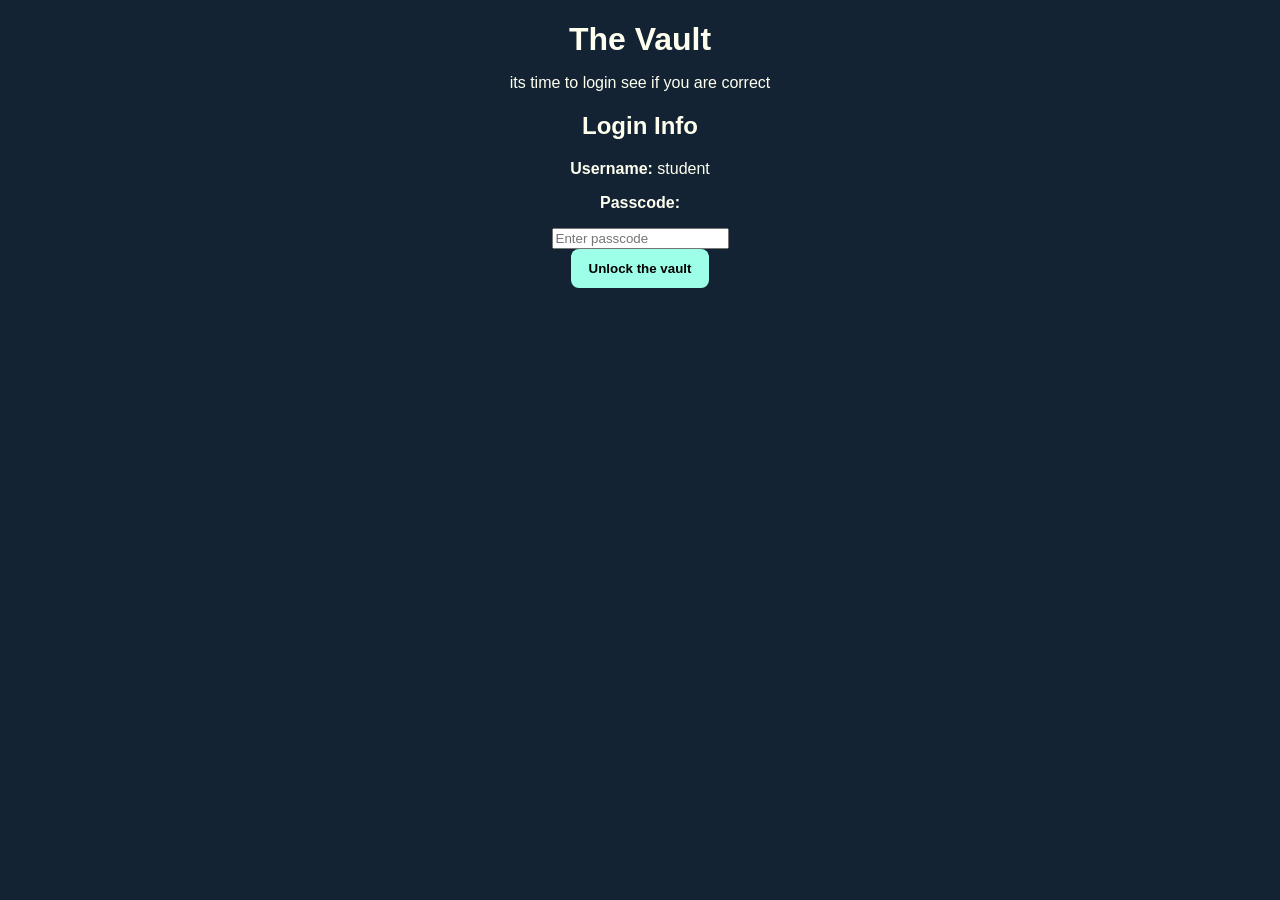
==== login.html @ 5edc5700 "worked on setup of page" ====
<!DOCTYPE html>
<html lang="en">
    <head>
        <meta charset="UTF-8">
        <meta name="viewport" content="width=device-width, initial-scale=1.0">

    <title> Login </title>
    <link rel="stylesheet" href="style.css">

    </head>

<body>
    <h1> The Vault </h1>

<p> its time to login see if you are correct </p>

<h2> Login Info </h2>

<p> 
    <strong> Username: </strong> student
</p>

<p> 
    <strong> Passcode: </strong>
</p>

<input
    type="password"
    id="passcode"
    placeholder="Enter passcode">

<br>

<button> 
    Unlock the vault
</button>

<script src="script.js"></script>
</body>
</html>
---- style.css ----
body {
    margin: 0;
    font-family: Arial, Helvetica, sans-serif;
    background-color: #132333;
    color: ivory;
    text-align: center;
}

header {
    text-align: center;
    padding: 60px;
    background-color: #132333;
}

h1 {
    text-align: center;
    margin-bottom: 10px;
    color: ivory;
}

main {
    width: 85%;
    max-width: 900px;
    margin: 40px auto;
}

a {
    display: inline-block;
    background-color: #bdfff0;
    color: #142434;
    text-decoration: none;
    font-weight: bold;
    border-radius: 8px;
    margin: 10px 10px 10px 0;
    padding: 12px 18px;
}

footer {
    text-align: center;
    padding: 25px;
    color: #bdfff0;
}

button {
    background-color: #9effe8;
    color: #010102;
    border: none;
    border-radius: 8px;
    padding: 12px 18px;
    font-weight: bold;
    cursor: pointer
}

button:hover {
    padding: 10px;
    border-radius: 8px;
    border: none;
}
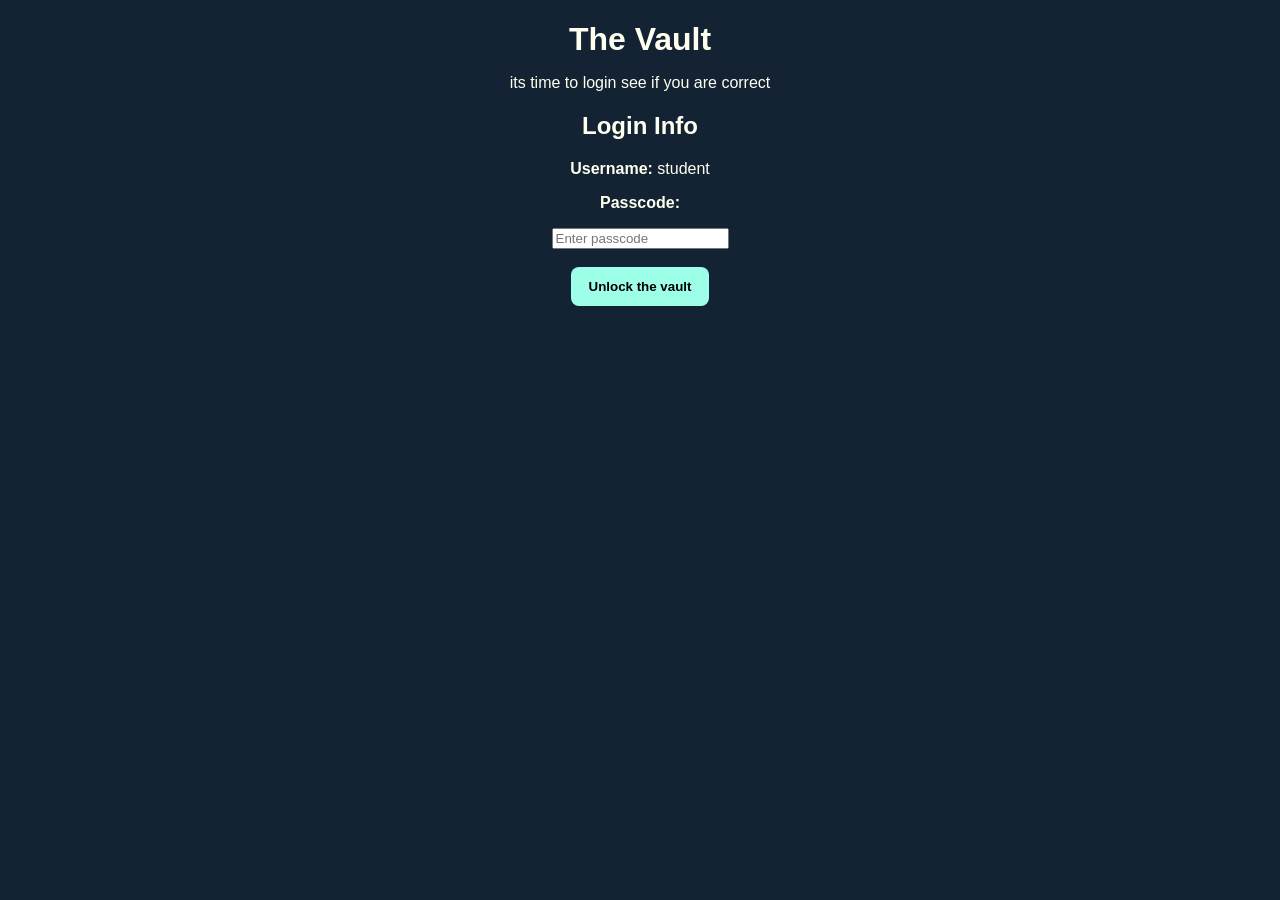
==== commit 46c12e03: "started on actual tutorial and added java script" ====
--- a/login.html
+++ b/login.html
@@ -30,11 +30,12 @@
     placeholder="Enter passcode">
 
 <br>
+<br>
 
-<button> 
+<button onclick="checkPasscode()"> 
     Unlock the vault
 </button>
 
 <script src="script.js"></script>
 </body>
-</html>+</html>
--- a/style.css
+++ b/style.css
@@ -55,4 +55,20 @@
     padding: 10px;
     border-radius: 8px;
     border: none;
+}
+
+.terminal {
+    background-color: #000000;
+    color: #00ff00;
+    padding: 15px;
+    border-radius: 10px;
+    font-family: monospace;
+}
+
+img {
+    width: 80%;
+    max-width: 700px;
+    border-radius: 10px;
+    display: block;
+    margin: 20px auto;
 }
